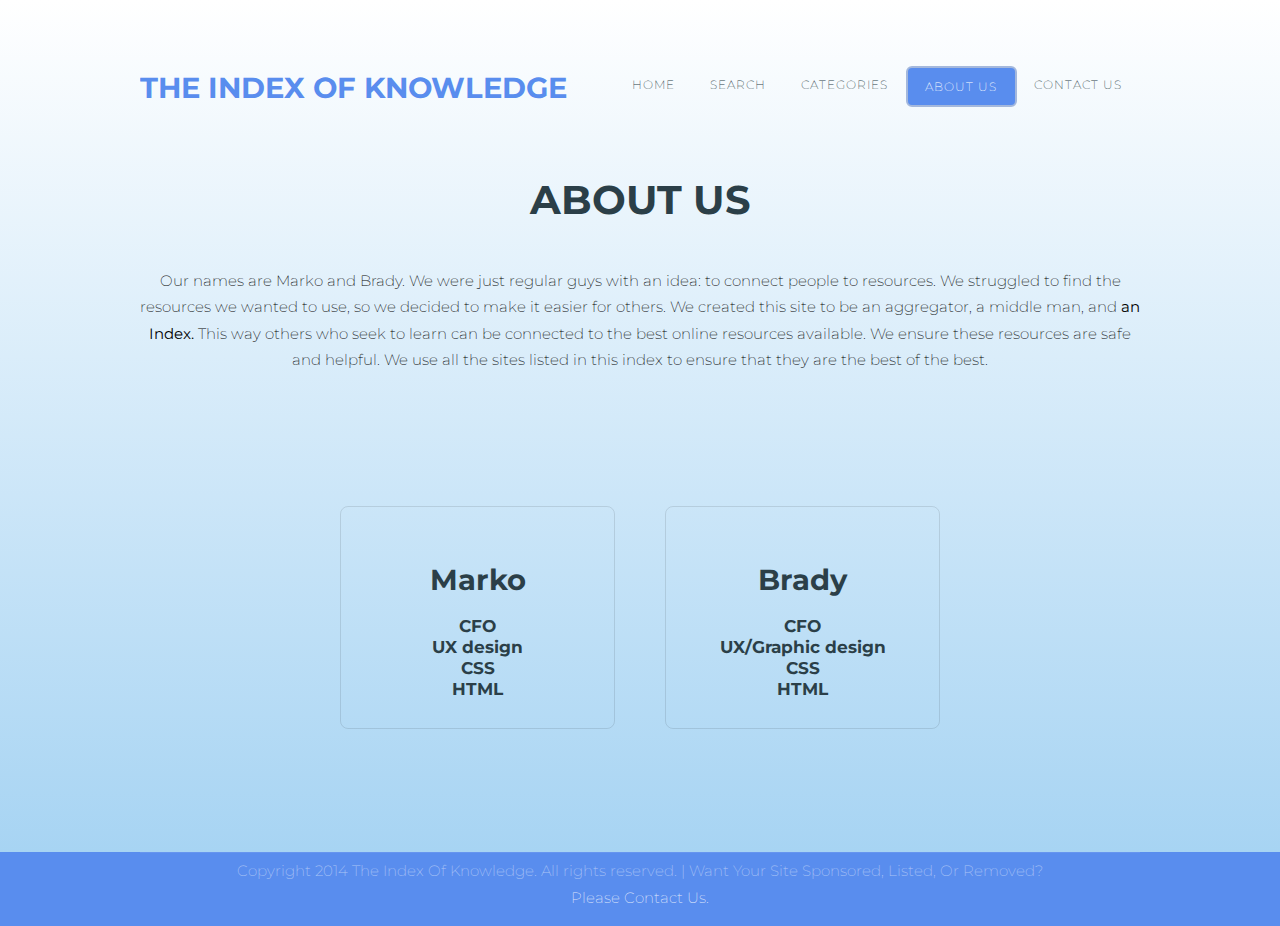
==== aboutus.html @ 3c3f8a45 "CFO!" ====
<html xmlns="http://www.w3.org/1999/xhtml">
<head>
<meta http-equiv="Content-Type" content="text/html; charset=utf-8" />
<title>The Index Of Knowledge</title>
<meta name="keywords" content="" />
<meta name="description" content="" />
<link href="http://fonts.googleapis.com/css?family=Montserrat:400,700" rel="stylesheet" />
<link href="default.css" rel="stylesheet" type="text/css" media="all" />
<link href="fonts.css" rel="stylesheet" type="text/css" media="all" />

<!--[if IE 6]><link href="default_ie6.css" rel="stylesheet" type="text/css" /><![endif]-->

</head>
<body>
<div id="wrapper">
	<div id="header" class="container">
		<div id="logo">
			<h1><a href="index.html">The Index Of Knowledge</a></h1>
		</div>
		<div id="menu">
			<ul>
				<li><a href="index.html" accesskey="1" title="">Home</a></li>
				<li><a href="search.html" accesskey="2" title="">Search</a></li>
				<li><a href="categories.html" accesskey="3" title="">Categories</a></li>
				<li class="current_page_item"><a href="aboutus.html" accesskey="4" title="">About Us</a></li>
				<li><a href="contactus.html" accesskey="5" title="">Contact Us</a></li>
			</ul>
		</div>
	</div>
		
	<div id="page" class="container">
		<div class="title">
			<h2>About Us</h2>
			</div>
		<div class="gallery">
		<p>Our names are Marko and Brady. We were just regular guys with an idea: to connect people to resources. We struggled to find the resources we wanted to use, so we decided to make it easier for others. We created this site to be an aggregator, a middle man, and <strong>an Index.</strong> This way others who seek to learn can be connected to the best online resources available. We ensure these resources are safe and helpful. We use all the sites listed in this index to ensure that they are the best of the best.</p>
		</div>	
		<div id="extra" class="container">
		
		<div id="two-column">
			<div class="tbox1">
				<div class="box"> <h1>Marko</h1>
				
			<br>
			        <h3>CFO</h3>
					<h3>UX design</h3>
					<h3>CSS</h3>
					<h3>HTML</h3>
					

				</div>
			</div>
			
			<div class="tbox2">
				<div class="box"> <h1>Brady</h1>
				
			<br>
			        <h3>CFO</h3>
					<h3>UX/Graphic design</h3>
					<h3>CSS</h3>
					<h3>HTML</h3>

				</div>
			</div>
			</div>
			</div>

		
	
	</div>
</div>
<div id="copyright" class="container">
	<p>Copyright 2014 The Index Of Knowledge. All rights reserved. | Want Your Site Sponsored, Listed, Or Removed?<a href="contactus.html">Please Contact Us.</a></li></p>
</div>
</body>
</html>
---- default.css ----
html, body
	{
		height: 100%;
	}
	
	body
	{
		margin: 0px;
		padding: 0px;
		background: #598dee;
		font-family: 'Montserrat', sans-serif;
		font-size: 11pt;
		font-weight: 200;
		color: #66565;
	}
	
	
	h1, h2, h3
	{
		margin: 0;
		padding: 0;
		font-weight: 700;
		color: #2B3F48;
	}
	
	h1
	{
		margin-top: 11px;
	}
	p, ol, ul
	{
		margin-top: 0;
	}
	
	ol, ul
	{
		padding: 0;
		list-style: none;
	}
	
	ul.actions
	{
		text-align: center;
	}
		
		ul.actions li
		{
		}
	
	p
	{
		line-height: 180%;
	}
	
	strong
	{
	}
	
	a
	{
		color: #0000FF;
	}
	
	a:hover
	{
		text-decoration: none;
	}
	
	.container
	{
		overflow: hidden;
		margin: 0em auto;
		width: 1000px;
	}
	
/*********************************************************************************/
/* Image Style                                                                   */
/*********************************************************************************/

	.image
	{
		display: inline-block;
	}
	
	.image img
	{
		display: block;
		width: 100%;
	}
	
	.image-full
	{
		display: block;
		width: 100%;
		margin: 0 0 2em 0;
	}
	
	.image-left
	{
		float: left;
		margin: 0 2em 2em 0;
	}
	
	.image-centered
	{
		display: block;
		margin: 0 0 2em 0;
	}
	
	.image-centered img
	{
		margin: 0 auto;
		width: auto;
	}

/*********************************************************************************/
/* List Styles                                                                   */
/*********************************************************************************/

	ul.staff
	{
		margin-bottom: 3em;
	}

	ul.staff li
	{
		display: inline-block;
	}
	
	ul.staff li img
	{
		width: 80%;
		border-radius: 50%;
	}


/*********************************************************************************/
/* Social Icon Styles                                                            */
/*********************************************************************************/

	ul.contact
	{
		margin: 0;
		padding: 2em 0em 0em 0em;
		list-style: none;
	}
	
	ul.contact li
	{
		display: inline-block;
		padding: 0em 0.30em;
		font-size: 1em;
	}
	
	ul.contact li span
	{
		display: none;
		margin: 0;
		padding: 0;
	}
	
	ul.contact li a
	{
		color: #FFF;
	}
	
	ul.contact li a:before
	{
		display: inline-block;
		background: #3f3f3f;
		width: 40px;
		height: 40px;
		line-height: 40px;
		border-radius: 20px;
		text-align: center;
		color: #FFFFFF;
	}
	
	ul.contact li a.icon-twitter:before { background: #2DAAE4; }
	ul.contact li a.icon-facebook:before { background: #39599F; }
	ul.contact li a.icon-dribbble:before { background: #C4376B;	}
	ul.contact li a.icon-tumblr:before { background: #31516A; }
	ul.contact li a.icon-rss:before { background: #F2600B; }

/*********************************************************************************/
/* Button Style                                                                  */
/*********************************************************************************/

	.button
	{
		display: inline-block;
		padding: 0em 3em;
		background: #598dee;
		border-radius: 8px;
		letter-spacing: 0.20em;
		line-height: 4em;
		text-decoration: none;
		text-transform: uppercase;
		font-weight: 400;
		font-size: 1em;
		color: #FFF;
	}
	
	.button:before
	{
		display: inline-block;
		background: #FFC31F;
		margin-right: 1em;
		width: 40px;
		height: 40px;
		line-height: 40px;
		border-radius: 20px;
		text-align: center;
		color: #272925;
	}
	
/*********************************************************************************/
/* Heading Titles                                                                */
/*********************************************************************************/

	.title
	{
		margin-bottom: 3em;
	}
	
	.title h2
	{
		text-transform: uppercase;
		font-size: 2.7em;
	}
	
	.title .byline
	{
		font-size: 1.7em;
		color: #6F6F6F;
	}
		
/*********************************************************************************/
/* 4-column                                                                      */
/*********************************************************************************/

	.box1,
	.box2,
	.box3,
	.box4
	{
		width: 235px;
	}
	
	.box1,
	.box2,
	.box3,
	{
		float: left;
		margin-right: 20px;
	}
	
	.box4
	{
		float: right;
	}
	
/*********************************************************************************/
/* 3-column                                                                      */
/*********************************************************************************/

	.boxA,
	.boxB,
	.boxC
	{
		width: 320px;
	}

	.boxA,
	.boxB
	{
		float: left;
		margin-right: 20px;
	}
	
	.boxC
	{
		float: right;
	}

/*********************************************************************************/
/* 2-column                                                                      */
/*********************************************************************************/

	.tbox1,
	.tbox2
	{
		width: 275px;
		height: 200px;
	}
	
	.tbox1
	{
		float: left;
		margin-left: 20%;
	}

	.tbox2
	{
		float: right;
		margin-right: 20%;
	}
	
	#wrapper
	{
		background: -webkit-linear-gradient(#ffffff 0%, #a7d4f3 100%);
	}

/*********************************************************************************/
/* Header                                                                        */
/*********************************************************************************/

	#header
	{
		position: relative;
		padding: 5em 0em;
	}

/*********************************************************************************/
/* Logo                                                                          */
/*********************************************************************************/

	#logo
	{
		position: absolute;
		top: 4em;
		left: 0;
	}
	
	#logo h1
	{
		color: #598dee;
	}
	
	#logo a
	{
		text-decoration: none;
		text-transform: uppercase;
		color: #598dee;
	}

/*********************************************************************************/
/* Menu                                                                          */
/*********************************************************************************/

	#menu
	{
		position: absolute;
		top: 4.5em;
		right: 0;
	}
	
	#menu ul
	{
		display: inline-block;
	}
	
	#menu li
	{
		display: block;
		float: left;
		text-align: center;
	}
	
	#menu li a, #menu li span
	{
		padding: 1em 1.5em;
		letter-spacing: 1px;
		text-decoration: none;
		text-transform: uppercase;
		font-size: 0.8em;
		color: #2B3F48;
	}
	
	#menu li:hover a, #menu li.active a, #menu li.active span
	{
		color: #2B3F48;
	}
	
	#menu .current_page_item a
	{
		border: 2px solid #a4b8dc;
		background: #598dee;
		border-radius: 6px;
		color: #FFF;
	}
	
	#menu .icon
	{
	}

/*********************************************************************************/
/* Banner                                                                        */
/*********************************************************************************/

	#banner
	{
		overflow: hidden;
		padding: 10em 0em;
		background: url(http://oi40.tinypic.com/2u6fk1c.jpg) no-repeat center bottom;
		background-size: cover;
		text-align: center;
		color: rgba(255,255,255,.8);
	}

	#banner .title
	{
		margin-bottom: 1em;
		text-transform: uppercase !important;
	}

	#banner .title h2
	{
		color: #FFF;
	}

	#banner .title .byline
	{
		color: rgba(255,255,255,.6);
	}
	
	#banner .button
	{
		margin-top: 3em;
		background: #589937 !important;
	}

/*********************************************************************************/
/* Page                                                                          */
/*********************************************************************************/

	#page
	{
		padding: 2em 0em 5em 0em;
		text-align: center;
	}
	
	#page .button
	{
		margin-top: 2em;
		display: inline-block;
		text-align: center;
	}

/*********************************************************************************/
/* Content                                                                       */
/*********************************************************************************/

	#content
	{
	}

/*********************************************************************************/
/* Sidebar                                                                       */
/*********************************************************************************/

	#sidebar
	{
	}

/*********************************************************************************/
/* Footer                                                                        */
/*********************************************************************************/

	#footer
	{
	}

/*********************************************************************************/
/* Copyright                                                                     */
/*********************************************************************************/

	#copyright
	{
		overflow: hidden;
		padding: 5px 0px 0px 0px;
		border-top: 1px solid rgba(255,255,255,0.08);
	}
	
	#copyright p, a
	{
		text-align: center;
		font-size: 1em;
		color: rgba(255,255,255,0.5);
	}
	
	#copyright a
	{
		text-decoration: none;
		color: rgba(255,255,255,0.8);
	}

/*********************************************************************************/
/* Featured                                                                      */
/*********************************************************************************/

	#featured
	{
		overflow: hidden;
		padding: 5em 0em;
		background: #598dee;
		color: rgba(255,255,255,.8);
		text-align: center;
	}

	#featured a
	{
		color: rgba(255,255,255,1);
	}
	
	#featured .button
	{
		background: #FFF;
		margin-top: 3em;
		font-size: 1em;
		color: #6994ff;
	}

	#featured .title
	{
	}

	#featured .title h2
	{
		color: #FFF;
	}

	#featured .title .byline
	{
		color: rgba(255,255,255,.6);
	}

/*********************************************************************************/
/* Featured                                                                      */
/*********************************************************************************/

.box
{
	padding: 3em 2em 2em 2em;
	border: 1px solid rgba(0,0,0,0.1);
	border-radius: 8px;
		text-align: center;
}


	#extra
	{
		overflow: hidden;
		padding: 5em 0em;
	}
	
	#extra .title
	{
		text-align: center;
	}
	
	#extra .button
	{
		margin-top: 5em;
	}
	
	#extra .fa
	{
		display: block;
		margin-bottom: 0.5em;
		text-align: center;
		font-size: 3em;
	}
	
	.gallery
	{
		overflow: hidden;
		margin-bottom: 3em;
	}

	a
	{
		display: block;
		float: center;
		text-align: center;
		color: #5c5c5c;
		text-transform: none;
		text-decoration: under;
	}
---- fonts.css ----
@charset 'UTF-8';

@font-face{font-family:'FontAwesome';src:url('font/fontawesome-webfont.eot?v=4.0.1');src:url('font/fontawesome-webfont.eot?#iefix&v=4.0.1') format('embedded-opentype'),url('font/fontawesome-webfont.woff?v=4.0.1') format('woff'),url('font/fontawesome-webfont.ttf?v=4.0.1') format('truetype'),url('font/fontawesome-webfont.svg?v=4.0.1#fontawesomeregular') format('svg');font-weight:normal;font-style:normal}

/*********************************************************************************/
/* Icons                                                                         */
/* Powered by Font Awesome by Dave Gandy | http://fontawesome.io                 */
/* Licensed under the SIL OFL 1.1 (font), MIT (CSS)                              */
/*********************************************************************************/

	.fa
	{
		text-decoration: none;
	}

		.fa:before
		{
			display:inline-block;
			font-family: FontAwesome;
			font-size: 1.25em;
			text-decoration: none;
			font-style: normal;
			font-weight: normal;
			line-height: 1;
			-webkit-font-smoothing:antialiased;
			-moz-osx-font-smoothing:grayscale;
		}

		.fa-lg{font-size:1.3333333333333333em;line-height:.75em;vertical-align:-15%}
		.fa-2x{font-size:2em}
		.fa-3x{font-size:3em}
		.fa-4x{font-size:4em}
		.fa-5x{font-size:5em}
		.fa-fw{width:1.2857142857142858em;text-align:center}
		.fa-ul{padding-left:0;margin-left:2.142857142857143em;list-style-type:none}.fa-ul>li{position:relative}
		.fa-li{position:absolute;left:-2.142857142857143em;width:2.142857142857143em;top:.14285714285714285em;text-align:center}.fa-li.fa-lg{left:-1.8571428571428572em}
		.fa-border{padding:.2em .25em .15em;border:solid .08em #eee;border-radius:.1em}
		.pull-right{float:right}
		.pull-left{float:left}
		.fa.pull-left{margin-right:.3em}
		.fa.pull-right{margin-left:.3em}
		.fa-spin{-webkit-animation:spin 2s infinite linear;-moz-animation:spin 2s infinite linear;-o-animation:spin 2s infinite linear;animation:spin 2s infinite linear}
		@-moz-keyframes spin{0%{-moz-transform:rotate(0deg)} 100%{-moz-transform:rotate(359deg)}}@-webkit-keyframes spin{0%{-webkit-transform:rotate(0deg)} 100%{-webkit-transform:rotate(359deg)}}@-o-keyframes spin{0%{-o-transform:rotate(0deg)} 100%{-o-transform:rotate(359deg)}}@-ms-keyframes spin{0%{-ms-transform:rotate(0deg)} 100%{-ms-transform:rotate(359deg)}}@keyframes spin{0%{transform:rotate(0deg)} 100%{transform:rotate(359deg)}}.fa-rotate-90{filter:progid:DXImageTransform.Microsoft.BasicImage(rotation=1);-webkit-transform:rotate(90deg);-moz-transform:rotate(90deg);-ms-transform:rotate(90deg);-o-transform:rotate(90deg);transform:rotate(90deg)}
		.fa-rotate-180{filter:progid:DXImageTransform.Microsoft.BasicImage(rotation=2);-webkit-transform:rotate(180deg);-moz-transform:rotate(180deg);-ms-transform:rotate(180deg);-o-transform:rotate(180deg);transform:rotate(180deg)}
		.fa-rotate-270{filter:progid:DXImageTransform.Microsoft.BasicImage(rotation=3);-webkit-transform:rotate(270deg);-moz-transform:rotate(270deg);-ms-transform:rotate(270deg);-o-transform:rotate(270deg);transform:rotate(270deg)}
		.fa-flip-horizontal{filter:progid:DXImageTransform.Microsoft.BasicImage(rotation=0, mirror=1);-webkit-transform:scale(-1, 1);-moz-transform:scale(-1, 1);-ms-transform:scale(-1, 1);-o-transform:scale(-1, 1);transform:scale(-1, 1)}
		.fa-flip-vertical{filter:progid:DXImageTransform.Microsoft.BasicImage(rotation=2, mirror=1);-webkit-transform:scale(1, -1);-moz-transform:scale(1, -1);-ms-transform:scale(1, -1);-o-transform:scale(1, -1);transform:scale(1, -1)}
		.fa-stack{position:relative;display:inline-block;width:2em;height:2em;line-height:2em;vertical-align:middle}
		.fa-stack-1x,.fa-stack-2x{position:absolute;left:0;width:100%;text-align:center}
		.fa-stack-1x{line-height:inherit}
		.fa-stack-2x{font-size:2em}
		.fa-inverse{color:#fff}
		.fa-glass:before{content:"\f000"}
		.fa-music:before{content:"\f001"}
		.fa-search:before{content:"\f002"}
		.fa-envelope-o:before{content:"\f003"}
		.fa-heart:before{content:"\f004"}
		.fa-star:before{content:"\f005"}
		.fa-star-o:before{content:"\f006"}
		.fa-user:before{content:"\f007"}
		.fa-film:before{content:"\f008"}
		.fa-th-large:before{content:"\f009"}
		.fa-th:before{content:"\f00a"}
		.fa-th-list:before{content:"\f00b"}
		.fa-check:before{content:"\f00c"}
		.fa-times:before{content:"\f00d"}
		.fa-search-plus:before{content:"\f00e"}
		.fa-search-minus:before{content:"\f010"}
		.fa-power-off:before{content:"\f011"}
		.fa-signal:before{content:"\f012"}
		.fa-gear:before,.fa-cog:before{content:"\f013"}
		.fa-trash-o:before{content:"\f014"}
		.fa-home:before{content:"\f015"}
		.fa-file-o:before{content:"\f016"}
		.fa-clock-o:before{content:"\f017"}
		.fa-road:before{content:"\f018"}
		.fa-download:before{content:"\f019"}
		.fa-arrow-circle-o-down:before{content:"\f01a"}
		.fa-arrow-circle-o-up:before{content:"\f01b"}
		.fa-inbox:before{content:"\f01c"}
		.fa-play-circle-o:before{content:"\f01d"}
		.fa-rotate-right:before,.fa-repeat:before{content:"\f01e"}
		.fa-refresh:before{content:"\f021"}
		.fa-list-alt:before{content:"\f022"}
		.fa-lock:before{content:"\f023"}
		.fa-flag:before{content:"\f024"}
		.fa-headphones:before{content:"\f025"}
		.fa-volume-off:before{content:"\f026"}
		.fa-volume-down:before{content:"\f027"}
		.fa-volume-up:before{content:"\f028"}
		.fa-qrcode:before{content:"\f029"}
		.fa-barcode:before{content:"\f02a"}
		.fa-tag:before{content:"\f02b"}
		.fa-tags:before{content:"\f02c"}
		.fa-book:before{content:"\f02d"}
		.fa-bookmark:before{content:"\f02e"}
		.fa-print:before{content:"\f02f"}
		.fa-camera:before{content:"\f030"}
		.fa-font:before{content:"\f031"}
		.fa-bold:before{content:"\f032"}
		.fa-italic:before{content:"\f033"}
		.fa-text-height:before{content:"\f034"}
		.fa-text-width:before{content:"\f035"}
		.fa-align-left:before{content:"\f036"}
		.fa-align-center:before{content:"\f037"}
		.fa-align-right:before{content:"\f038"}
		.fa-align-justify:before{content:"\f039"}
		.fa-list:before{content:"\f03a"}
		.fa-dedent:before,.fa-outdent:before{content:"\f03b"}
		.fa-indent:before{content:"\f03c"}
		.fa-video-camera:before{content:"\f03d"}
		.fa-picture-o:before{content:"\f03e"}
		.fa-pencil:before{content:"\f040"}
		.fa-map-marker:before{content:"\f041"}
		.fa-adjust:before{content:"\f042"}
		.fa-tint:before{content:"\f043"}
		.fa-edit:before,.fa-pencil-square-o:before{content:"\f044"}
		.fa-share-square-o:before{content:"\f045"}
		.fa-check-square-o:before{content:"\f046"}
		.fa-move:before{content:"\f047"}
		.fa-step-backward:before{content:"\f048"}
		.fa-fast-backward:before{content:"\f049"}
		.fa-backward:before{content:"\f04a"}
		.fa-play:before{content:"\f04b"}
		.fa-pause:before{content:"\f04c"}
		.fa-stop:before{content:"\f04d"}
		.fa-forward:before{content:"\f04e"}
		.fa-fast-forward:before{content:"\f050"}
		.fa-step-forward:before{content:"\f051"}
		.fa-eject:before{content:"\f052"}
		.fa-chevron-left:before{content:"\f053"}
		.fa-chevron-right:before{content:"\f054"}
		.fa-plus-circle:before{content:"\f055"}
		.fa-minus-circle:before{content:"\f056"}
		.fa-times-circle:before{content:"\f057"}
		.fa-check-circle:before{content:"\f058"}
		.fa-question-circle:before{content:"\f059"}
		.fa-info-circle:before{content:"\f05a"}
		.fa-crosshairs:before{content:"\f05b"}
		.fa-times-circle-o:before{content:"\f05c"}
		.fa-check-circle-o:before{content:"\f05d"}
		.fa-ban:before{content:"\f05e"}
		.fa-arrow-left:before{content:"\f060"}
		.fa-arrow-right:before{content:"\f061"}
		.fa-arrow-up:before{content:"\f062"}
		.fa-arrow-down:before{content:"\f063"}
		.fa-mail-forward:before,.fa-share:before{content:"\f064"}
		.fa-resize-full:before{content:"\f065"}
		.fa-resize-small:before{content:"\f066"}
		.fa-plus:before{content:"\f067"}
		.fa-minus:before{content:"\f068"}
		.fa-asterisk:before{content:"\f069"}
		.fa-exclamation-circle:before{content:"\f06a"}
		.fa-gift:before{content:"\f06b"}
		.fa-leaf:before{content:"\f06c"}
		.fa-fire:before{content:"\f06d"}
		.fa-eye:before{content:"\f06e"}
		.fa-eye-slash:before{content:"\f070"}
		.fa-warning:before,.fa-exclamation-triangle:before{content:"\f071"}
		.fa-plane:before{content:"\f072"}
		.fa-calendar:before{content:"\f073"}
		.fa-random:before{content:"\f074"}
		.fa-comment:before{content:"\f075"}
		.fa-magnet:before{content:"\f076"}
		.fa-chevron-up:before{content:"\f077"}
		.fa-chevron-down:before{content:"\f078"}
		.fa-retweet:before{content:"\f079"}
		.fa-shopping-cart:before{content:"\f07a"}
		.fa-folder:before{content:"\f07b"}
		.fa-folder-open:before{content:"\f07c"}
		.fa-resize-vertical:before{content:"\f07d"}
		.fa-resize-horizontal:before{content:"\f07e"}
		.fa-bar-chart-o:before{content:"\f080"}
		.fa-twitter-square:before{content:"\f081"}
		.fa-facebook-square:before{content:"\f082"}
		.fa-camera-retro:before{content:"\f083"}
		.fa-key:before{content:"\f084"}
		.fa-gears:before,.fa-cogs:before{content:"\f085"}
		.fa-comments:before{content:"\f086"}
		.fa-thumbs-o-up:before{content:"\f087"}
		.fa-thumbs-o-down:before{content:"\f088"}
		.fa-star-half:before{content:"\f089"}
		.fa-heart-o:before{content:"\f08a"}
		.fa-sign-out:before{content:"\f08b"}
		.fa-linkedin-square:before{content:"\f08c"}
		.fa-thumb-tack:before{content:"\f08d"}
		.fa-external-link:before{content:"\f08e"}
		.fa-sign-in:before{content:"\f090"}
		.fa-trophy:before{content:"\f091"}
		.fa-github-square:before{content:"\f092"}
		.fa-upload:before{content:"\f093"}
		.fa-lemon-o:before{content:"\f094"}
		.fa-phone:before{content:"\f095"}
		.fa-square-o:before{content:"\f096"}
		.fa-bookmark-o:before{content:"\f097"}
		.fa-phone-square:before{content:"\f098"}
		.fa-twitter:before{content:"\f099"}
		.fa-facebook:before{content:"\f09a"}
		.fa-github:before{content:"\f09b"}
		.fa-unlock:before{content:"\f09c"}
		.fa-credit-card:before{content:"\f09d"}
		.fa-rss:before{content:"\f09e"}
		.fa-hdd-o:before{content:"\f0a0"}
		.fa-bullhorn:before{content:"\f0a1"}
		.fa-bell:before{content:"\f0f3"}
		.fa-certificate:before{content:"\f0a3"}
		.fa-hand-o-right:before{content:"\f0a4"}
		.fa-hand-o-left:before{content:"\f0a5"}
		.fa-hand-o-up:before{content:"\f0a6"}
		.fa-hand-o-down:before{content:"\f0a7"}
		.fa-arrow-circle-left:before{content:"\f0a8"}
		.fa-arrow-circle-right:before{content:"\f0a9"}
		.fa-arrow-circle-up:before{content:"\f0aa"}
		.fa-arrow-circle-down:before{content:"\f0ab"}
		.fa-globe:before{content:"\f0ac"}
		.fa-wrench:before{content:"\f0ad"}
		.fa-tasks:before{content:"\f0ae"}
		.fa-filter:before{content:"\f0b0"}
		.fa-briefcase:before{content:"\f0b1"}
		.fa-fullscreen:before{content:"\f0b2"}
		.fa-group:before{content:"\f0c0"}
		.fa-chain:before,.fa-link:before{content:"\f0c1"}
		.fa-cloud:before{content:"\f0c2"}
		.fa-flask:before{content:"\f0c3"}
		.fa-cut:before,.fa-scissors:before{content:"\f0c4"}
		.fa-copy:before,.fa-files-o:before{content:"\f0c5"}
		.fa-paperclip:before{content:"\f0c6"}
		.fa-save:before,.fa-floppy-o:before{content:"\f0c7"}
		.fa-square:before{content:"\f0c8"}
		.fa-reorder:before{content:"\f0c9"}
		.fa-list-ul:before{content:"\f0ca"}
		.fa-list-ol:before{content:"\f0cb"}
		.fa-strikethrough:before{content:"\f0cc"}
		.fa-underline:before{content:"\f0cd"}
		.fa-table:before{content:"\f0ce"}
		.fa-magic:before{content:"\f0d0"}
		.fa-truck:before{content:"\f0d1"}
		.fa-pinterest:before{content:"\f0d2"}
		.fa-pinterest-square:before{content:"\f0d3"}
		.fa-google-plus-square:before{content:"\f0d4"}
		.fa-google-plus:before{content:"\f0d5"}
		.fa-money:before{content:"\f0d6"}
		.fa-caret-down:before{content:"\f0d7"}
		.fa-caret-up:before{content:"\f0d8"}
		.fa-caret-left:before{content:"\f0d9"}
		.fa-caret-right:before{content:"\f0da"}
		.fa-columns:before{content:"\f0db"}
		.fa-unsorted:before,.fa-sort:before{content:"\f0dc"}
		.fa-sort-down:before,.fa-sort-asc:before{content:"\f0dd"}
		.fa-sort-up:before,.fa-sort-desc:before{content:"\f0de"}
		.fa-envelope:before{content:"\f0e0"}
		.fa-linkedin:before{content:"\f0e1"}
		.fa-rotate-left:before,.fa-undo:before{content:"\f0e2"}
		.fa-legal:before,.fa-gavel:before{content:"\f0e3"}
		.fa-dashboard:before,.fa-tachometer:before{content:"\f0e4"}
		.fa-comment-o:before{content:"\f0e5"}
		.fa-comments-o:before{content:"\f0e6"}
		.fa-flash:before,.fa-bolt:before{content:"\f0e7"}
		.fa-sitemap:before{content:"\f0e8"}
		.fa-umbrella:before{content:"\f0e9"}
		.fa-paste:before,.fa-clipboard:before{content:"\f0ea"}
		.fa-lightbulb-o:before{content:"\f0eb"}
		.fa-exchange:before{content:"\f0ec"}
		.fa-cloud-download:before{content:"\f0ed"}
		.fa-cloud-upload:before{content:"\f0ee"}
		.fa-user-md:before{content:"\f0f0"}
		.fa-stethoscope:before{content:"\f0f1"}
		.fa-suitcase:before{content:"\f0f2"}
		.fa-bell-o:before{content:"\f0a2"}
		.fa-coffee:before{content:"\f0f4"}
		.fa-cutlery:before{content:"\f0f5"}
		.fa-file-text-o:before{content:"\f0f6"}
		.fa-building:before{content:"\f0f7"}
		.fa-hospital:before{content:"\f0f8"}
		.fa-ambulance:before{content:"\f0f9"}
		.fa-medkit:before{content:"\f0fa"}
		.fa-fighter-jet:before{content:"\f0fb"}
		.fa-beer:before{content:"\f0fc"}
		.fa-h-square:before{content:"\f0fd"}
		.fa-plus-square:before{content:"\f0fe"}
		.fa-angle-double-left:before{content:"\f100"}
		.fa-angle-double-right:before{content:"\f101"}
		.fa-angle-double-up:before{content:"\f102"}
		.fa-angle-double-down:before{content:"\f103"}
		.fa-angle-left:before{content:"\f104"}
		.fa-angle-right:before{content:"\f105"}
		.fa-angle-up:before{content:"\f106"}
		.fa-angle-down:before{content:"\f107"}
		.fa-desktop:before{content:"\f108"}
		.fa-laptop:before{content:"\f109"}
		.fa-tablet:before{content:"\f10a"}
		.fa-mobile-phone:before,.fa-mobile:before{content:"\f10b"}
		.fa-circle-o:before{content:"\f10c"}
		.fa-quote-left:before{content:"\f10d"}
		.fa-quote-right:before{content:"\f10e"}
		.fa-spinner:before{content:"\f110"}
		.fa-circle:before{content:"\f111"}
		.fa-mail-reply:before,.fa-reply:before{content:"\f112"}
		.fa-github-alt:before{content:"\f113"}
		.fa-folder-o:before{content:"\f114"}
		.fa-folder-open-o:before{content:"\f115"}
		.fa-expand-o:before{content:"\f116"}
		.fa-collapse-o:before{content:"\f117"}
		.fa-smile-o:before{content:"\f118"}
		.fa-frown-o:before{content:"\f119"}
		.fa-meh-o:before{content:"\f11a"}
		.fa-gamepad:before{content:"\f11b"}
		.fa-keyboard-o:before{content:"\f11c"}
		.fa-flag-o:before{content:"\f11d"}
		.fa-flag-checkered:before{content:"\f11e"}
		.fa-terminal:before{content:"\f120"}
		.fa-code:before{content:"\f121"}
		.fa-reply-all:before{content:"\f122"}
		.fa-mail-reply-all:before{content:"\f122"}
		.fa-star-half-empty:before,.fa-star-half-full:before,.fa-star-half-o:before{content:"\f123"}
		.fa-location-arrow:before{content:"\f124"}
		.fa-crop:before{content:"\f125"}
		.fa-code-fork:before{content:"\f126"}
		.fa-unlink:before,.fa-chain-broken:before{content:"\f127"}
		.fa-question:before{content:"\f128"}
		.fa-info:before{content:"\f129"}
		.fa-exclamation:before{content:"\f12a"}
		.fa-superscript:before{content:"\f12b"}
		.fa-subscript:before{content:"\f12c"}
		.fa-eraser:before{content:"\f12d"}
		.fa-puzzle-piece:before{content:"\f12e"}
		.fa-microphone:before{content:"\f130"}
		.fa-microphone-slash:before{content:"\f131"}
		.fa-shield:before{content:"\f132"}
		.fa-calendar-o:before{content:"\f133"}
		.fa-fire-extinguisher:before{content:"\f134"}
		.fa-rocket:before{content:"\f135"}
		.fa-maxcdn:before{content:"\f136"}
		.fa-chevron-circle-left:before{content:"\f137"}
		.fa-chevron-circle-right:before{content:"\f138"}
		.fa-chevron-circle-up:before{content:"\f139"}
		.fa-chevron-circle-down:before{content:"\f13a"}
		.fa-html5:before{content:"\f13b"}
		.fa-css3:before{content:"\f13c"}
		.fa-anchor:before{content:"\f13d"}
		.fa-unlock-o:before{content:"\f13e"}
		.fa-bullseye:before{content:"\f140"}
		.fa-ellipsis-horizontal:before{content:"\f141"}
		.fa-ellipsis-vertical:before{content:"\f142"}
		.fa-rss-square:before{content:"\f143"}
		.fa-play-circle:before{content:"\f144"}
		.fa-ticket:before{content:"\f145"}
		.fa-minus-square:before{content:"\f146"}
		.fa-minus-square-o:before{content:"\f147"}
		.fa-level-up:before{content:"\f148"}
		.fa-level-down:before{content:"\f149"}
		.fa-check-square:before{content:"\f14a"}
		.fa-pencil-square:before{content:"\f14b"}
		.fa-external-link-square:before{content:"\f14c"}
		.fa-share-square:before{content:"\f14d"}
		.fa-compass:before{content:"\f14e"}
		.fa-toggle-down:before,.fa-caret-square-o-down:before{content:"\f150"}
		.fa-toggle-up:before,.fa-caret-square-o-up:before{content:"\f151"}
		.fa-toggle-right:before,.fa-caret-square-o-right:before{content:"\f152"}
		.fa-euro:before,.fa-eur:before{content:"\f153"}
		.fa-gbp:before{content:"\f154"}
		.fa-dollar:before,.fa-usd:before{content:"\f155"}
		.fa-rupee:before,.fa-inr:before{content:"\f156"}
		.fa-cny:before,.fa-rmb:before,.fa-yen:before,.fa-jpy:before{content:"\f157"}
		.fa-ruble:before,.fa-rouble:before,.fa-rub:before{content:"\f158"}
		.fa-won:before,.fa-krw:before{content:"\f159"}
		.fa-bitcoin:before,.fa-btc:before{content:"\f15a"}
		.fa-file:before{content:"\f15b"}
		.fa-file-text:before{content:"\f15c"}
		.fa-sort-alpha-asc:before{content:"\f15d"}
		.fa-sort-alpha-desc:before{content:"\f15e"}
		.fa-sort-amount-asc:before{content:"\f160"}
		.fa-sort-amount-desc:before{content:"\f161"}
		.fa-sort-numeric-asc:before{content:"\f162"}
		.fa-sort-numeric-desc:before{content:"\f163"}
		.fa-thumbs-up:before{content:"\f164"}
		.fa-thumbs-down:before{content:"\f165"}
		.fa-youtube-square:before{content:"\f166"}
		.fa-youtube:before{content:"\f167"}
		.fa-xing:before{content:"\f168"}
		.fa-xing-square:before{content:"\f169"}
		.fa-youtube-play:before{content:"\f16a"}
		.fa-dropbox:before{content:"\f16b"}
		.fa-stack-overflow:before{content:"\f16c"}
		.fa-instagram:before{content:"\f16d"}
		.fa-flickr:before{content:"\f16e"}
		.fa-adn:before{content:"\f170"}
		.fa-bitbucket:before{content:"\f171"}
		.fa-bitbucket-square:before{content:"\f172"}
		.fa-tumblr:before{content:"\f173"}
		.fa-tumblr-square:before{content:"\f174"}
		.fa-long-arrow-down:before{content:"\f175"}
		.fa-long-arrow-up:before{content:"\f176"}
		.fa-long-arrow-left:before{content:"\f177"}
		.fa-long-arrow-right:before{content:"\f178"}
		.fa-apple:before{content:"\f179"}
		.fa-windows:before{content:"\f17a"}
		.fa-android:before{content:"\f17b"}
		.fa-linux:before{content:"\f17c"}
		.fa-dribbble:before{content:"\f17d"}
		.fa-skype:before{content:"\f17e"}
		.fa-foursquare:before{content:"\f180"}
		.fa-trello:before{content:"\f181"}
		.fa-female:before{content:"\f182"}
		.fa-male:before{content:"\f183"}
		.fa-gittip:before{content:"\f184"}
		.fa-sun-o:before{content:"\f185"}
		.fa-moon-o:before{content:"\f186"}
		.fa-archive:before{content:"\f187"}
		.fa-bug:before{content:"\f188"}
		.fa-vk:before{content:"\f189"}
		.fa-weibo:before{content:"\f18a"}
		.fa-renren:before{content:"\f18b"}
		.fa-pagelines:before{content:"\f18c"}
		.fa-stack-exchange:before{content:"\f18d"}
		.fa-arrow-circle-o-right:before{content:"\f18e"}
		.fa-arrow-circle-o-left:before{content:"\f190"}
		.fa-toggle-left:before,.fa-caret-square-o-left:before{content:"\f191"}
		.fa-dot-circle-o:before{content:"\f192"}
		.fa-wheelchair:before{content:"\f193"}
		.fa-vimeo-square:before{content:"\f194"}
		.fa-turkish-lira:before,.fa-try:before{content:"\f195"}
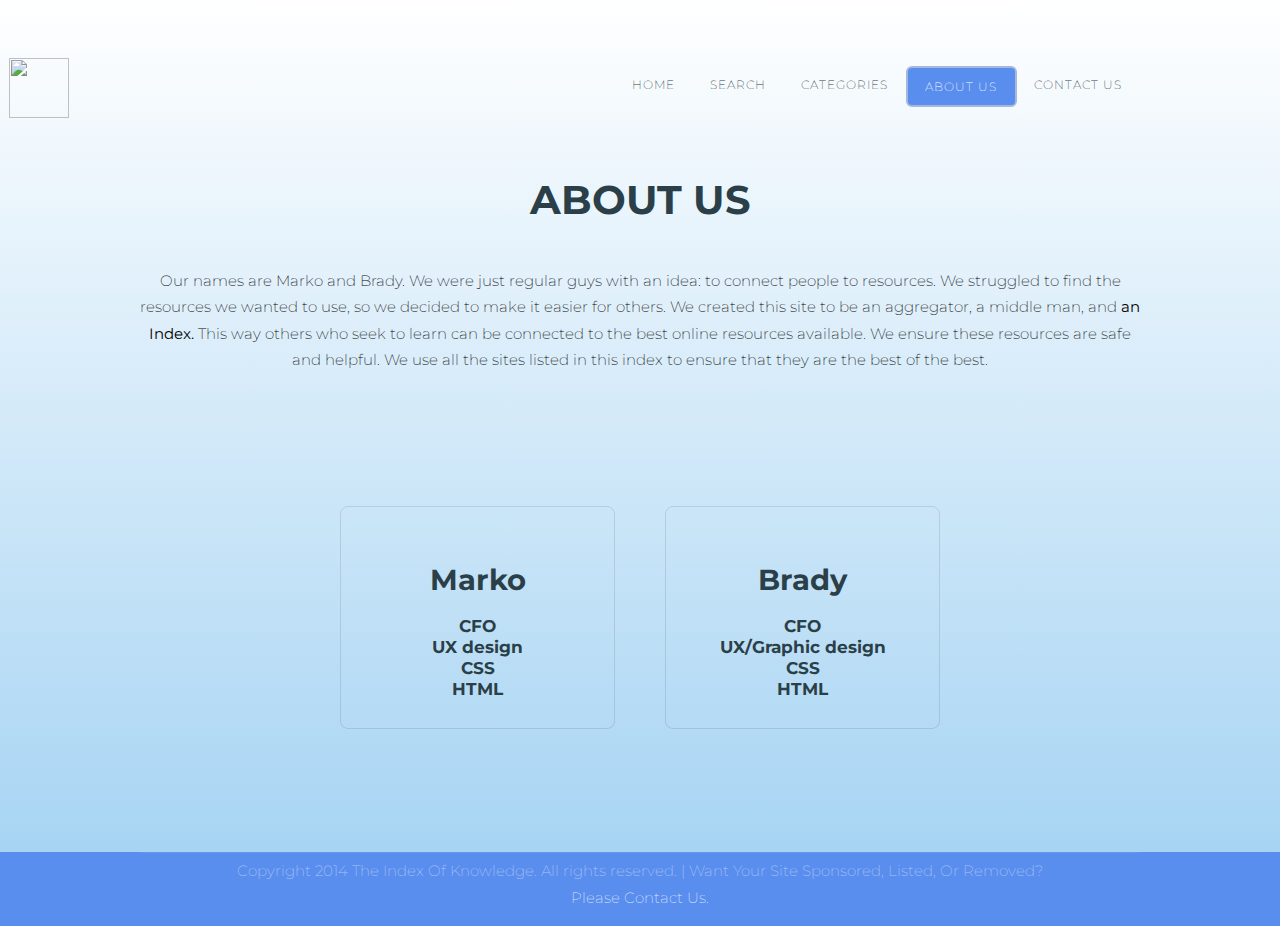
==== commit 4dc64bd6: "added the logo with caps" ====
--- a/aboutus.html
+++ b/aboutus.html
@@ -16,7 +16,7 @@
 <div id="wrapper">
 	<div id="header" class="container">
 		<div id="logo">
-			<h1><a href="index.html">The Index Of Knowledge</a></h1>
+			<img src="http://i.imgur.com/MdmzJ5m.png" style="position: fixed; top: 58px; left: .7%; height: 60px">
 		</div>
 		<div id="menu">
 			<ul>
--- a/default.css
+++ b/default.css
@@ -330,6 +330,7 @@
 		position: absolute;
 		top: 4em;
 		left: 0;
+		background-image: url(http://i.imgur.com/xPUrkaJ.png);
 	}
 	
 	#logo h1
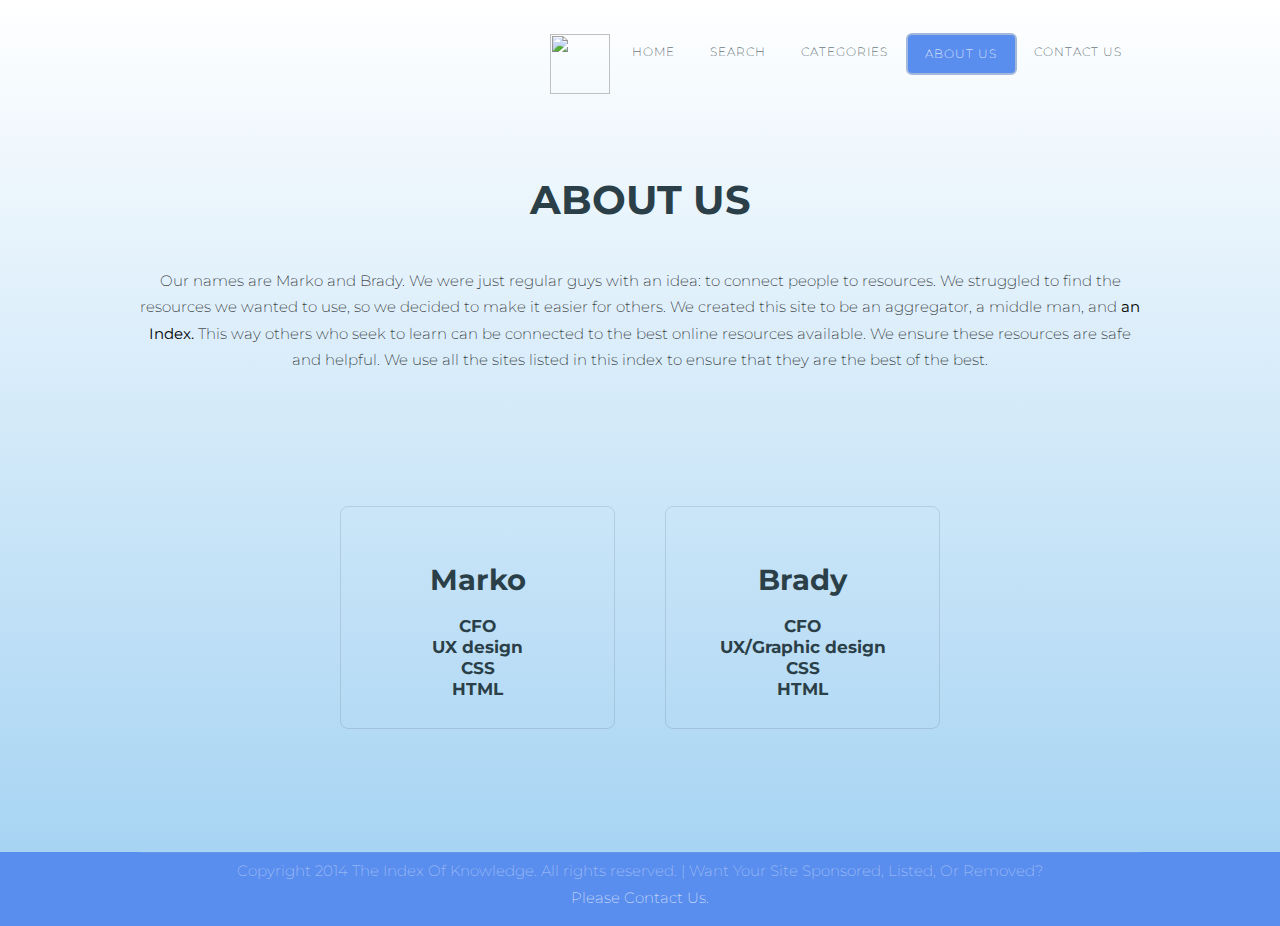
==== commit d0e922e3: "Added the logo and fixed my goofs" ====
--- a/aboutus.html
+++ b/aboutus.html
@@ -15,17 +15,18 @@
 <body>
 <div id="wrapper">
 	<div id="header" class="container">
-		<div id="logo">
-			<img src="http://i.imgur.com/MdmzJ5m.png" style="position: fixed; top: 58px; left: .7%; height: 60px">
-		</div>
+				
 		<div id="menu">
+		<center>
+		<img src="http://i.imgur.com/MdmzJ5m.png" style="position: relative; top: 5px;  height: 60px">
 			<ul>
 				<li><a href="index.html" accesskey="1" title="">Home</a></li>
 				<li><a href="search.html" accesskey="2" title="">Search</a></li>
 				<li><a href="categories.html" accesskey="3" title="">Categories</a></li>
-				<li class="current_page_item"><a href="aboutus.html" accesskey="4" title="">About Us</a></li>
+			<li class="current_page_item"><a href="aboutus.html" accesskey="4" title="">About Us</a></li>
 				<li><a href="contactus.html" accesskey="5" title="">Contact Us</a></li>
 			</ul>
+			<center>
 		</div>
 	</div>
 		
--- a/default.css
+++ b/default.css
@@ -352,7 +352,7 @@
 	#menu
 	{
 		position: absolute;
-		top: 4.5em;
+		top: 2.0em;
 		right: 0;
 	}
 	
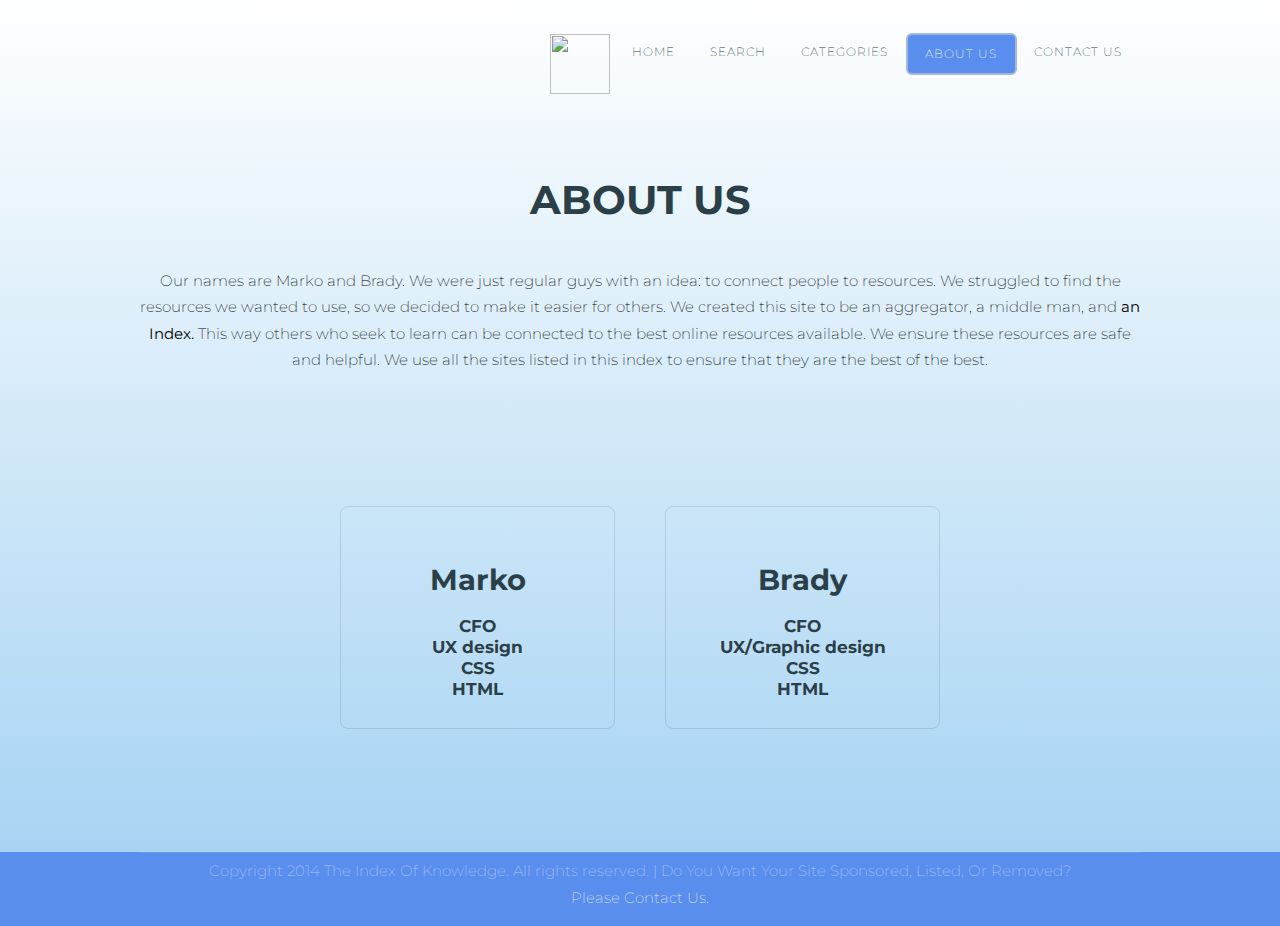
==== commit 964bf9ed: "here" ====
--- a/aboutus.html
+++ b/aboutus.html
@@ -72,7 +72,7 @@
 	</div>
 </div>
 <div id="copyright" class="container">
-	<p>Copyright 2014 The Index Of Knowledge. All rights reserved. | Want Your Site Sponsored, Listed, Or Removed?<a href="contactus.html">Please Contact Us.</a></li></p>
+	<p>Copyright 2014 The Index Of Knowledge. All rights reserved. | Do You Want Your Site Sponsored, Listed, Or Removed?<a href="contactus.html">Please Contact Us.</a></li></p>
 </div>
 </body>
 </html>
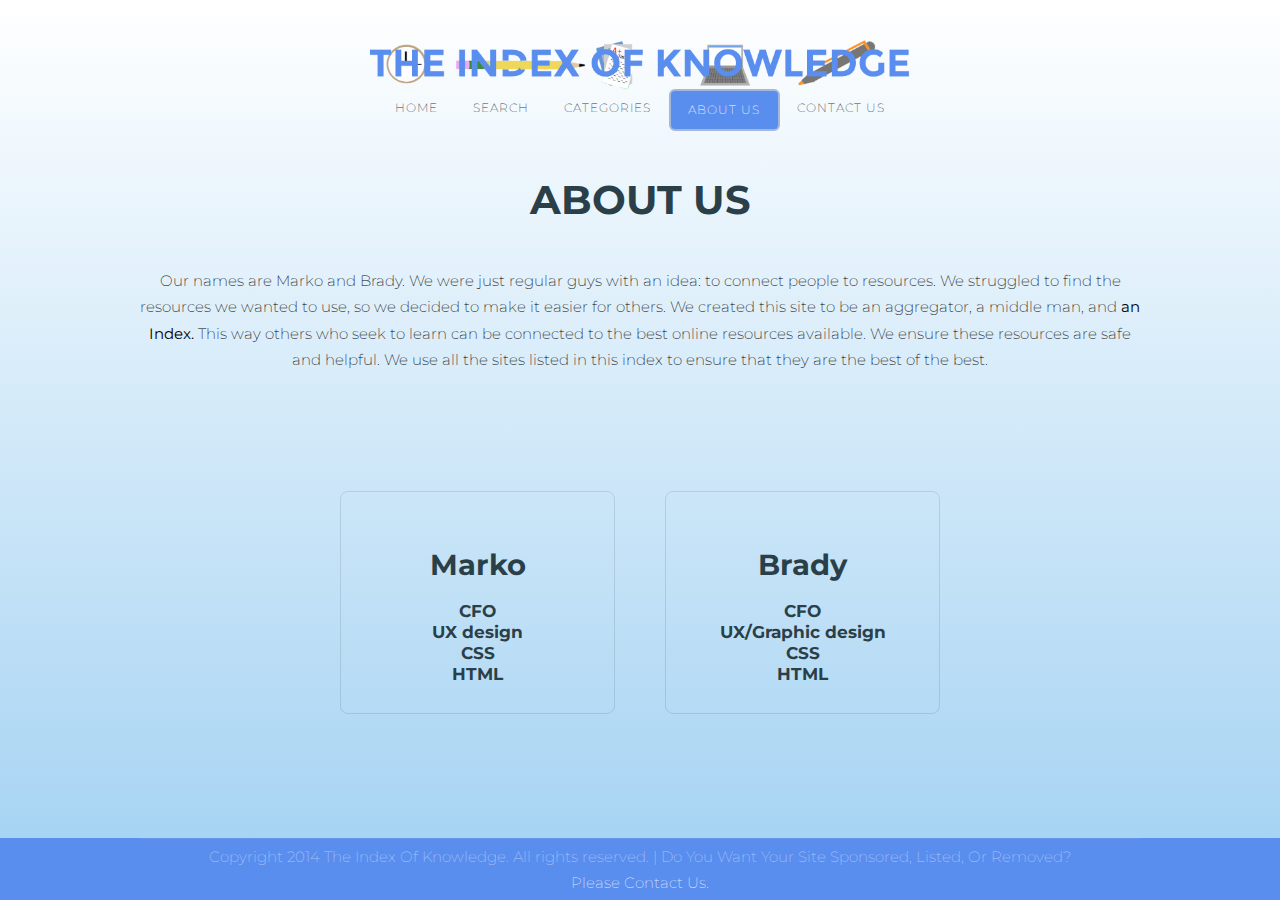
==== commit 1f861b5d: "Local hosted all the images" ====
--- a/aboutus.html
+++ b/aboutus.html
@@ -18,7 +18,7 @@
 				
 		<div id="menu">
 		<center>
-		<img src="http://i.imgur.com/MdmzJ5m.png" style="position: relative; top: 5px;  height: 60px">
+		<img src="images/logo.png" style="position: relative; top: 5px;  height: 60px">
 			<ul>
 				<li><a href="index.html" accesskey="1" title="">Home</a></li>
 				<li><a href="search.html" accesskey="2" title="">Search</a></li>
--- a/default.css
+++ b/default.css
@@ -30,6 +30,7 @@
 	p, ol, ul
 	{
 		margin-top: 0;
+		margin-bottom: 0;
 	}
 	
 	ol, ul
@@ -403,7 +404,7 @@
 	{
 		overflow: hidden;
 		padding: 10em 0em;
-		background: url(http://oi40.tinypic.com/2u6fk1c.jpg) no-repeat center bottom;
+		background: url(images/banner.jpg) no-repeat center bottom;
 		background-size: cover;
 		text-align: center;
 		color: rgba(255,255,255,.8);
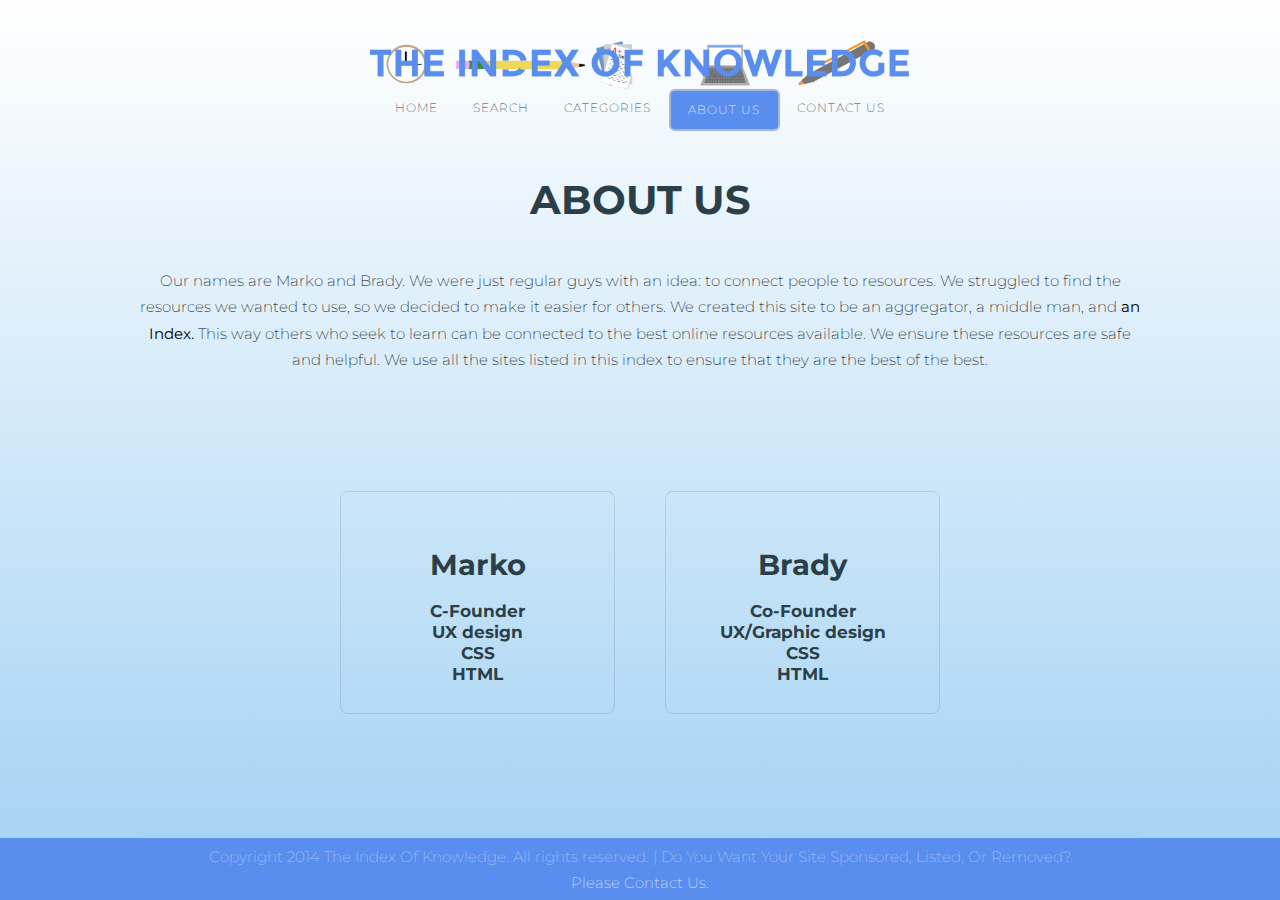
==== commit 7c8f11a7: "fixed CFO" ====
--- a/aboutus.html
+++ b/aboutus.html
@@ -44,7 +44,7 @@
 				<div class="box"> <h1>Marko</h1>
 				
 			<br>
-			        <h3>CFO</h3>
+			        <h3>C-Founder</h3>
 					<h3>UX design</h3>
 					<h3>CSS</h3>
 					<h3>HTML</h3>
@@ -57,7 +57,7 @@
 				<div class="box"> <h1>Brady</h1>
 				
 			<br>
-			        <h3>CFO</h3>
+			        <h3>Co-Founder</h3>
 					<h3>UX/Graphic design</h3>
 					<h3>CSS</h3>
 					<h3>HTML</h3>
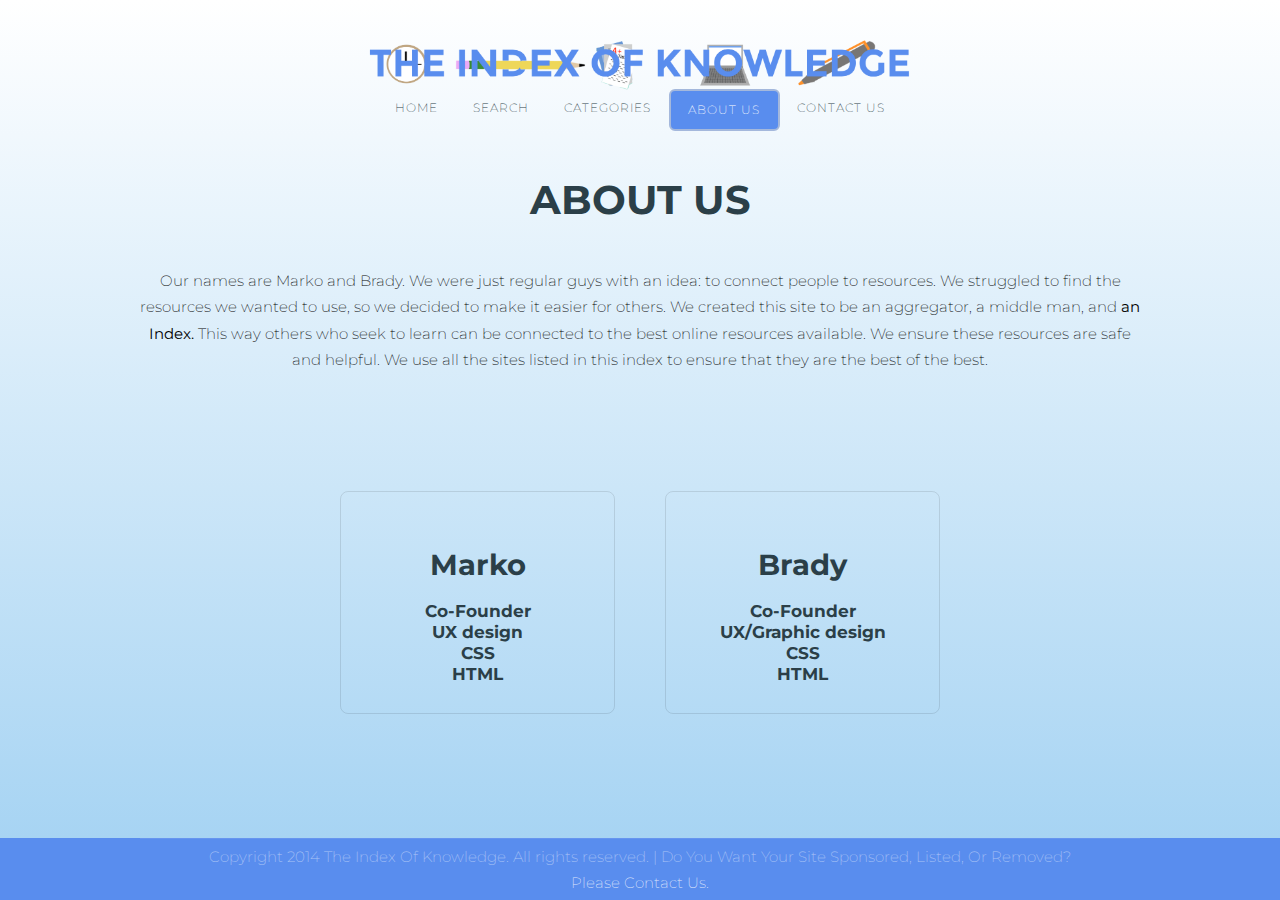
==== commit c231d487: "fixed" ====
--- a/aboutus.html
+++ b/aboutus.html
@@ -44,7 +44,7 @@
 				<div class="box"> <h1>Marko</h1>
 				
 			<br>
-			        <h3>C-Founder</h3>
+			        <h3>Co-Founder</h3>
 					<h3>UX design</h3>
 					<h3>CSS</h3>
 					<h3>HTML</h3>
